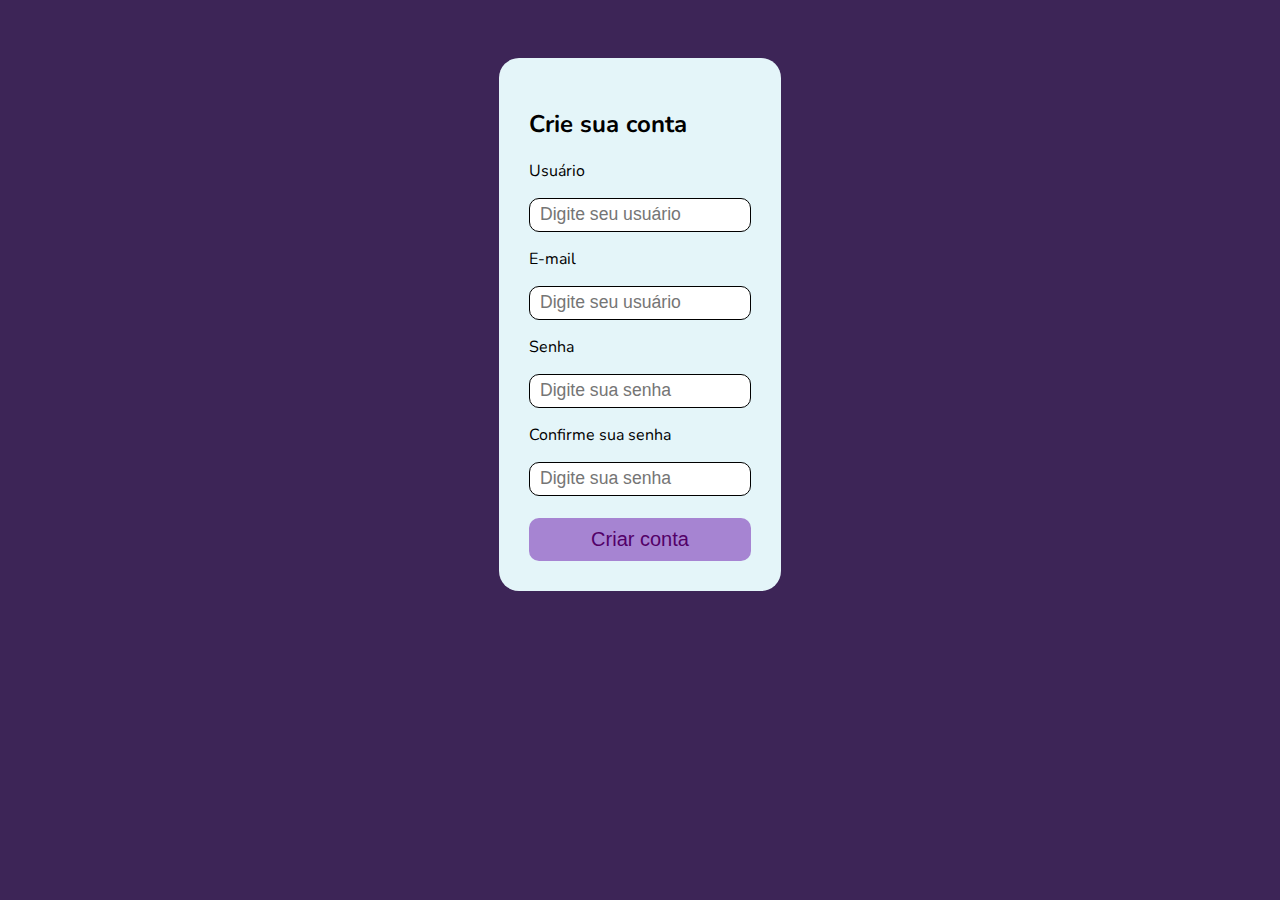
==== templates/cadastro.html @ dde0af56 "Criação do banco de dados" ====
<!DOCTYPE html>
<html lang="en">

<head>
    <meta charset="UTF-8">
    <meta name="viewport" content="width=device-width, initial-scale=1.0">
    <title>Cadastro</title>
    <!-- Criar link HTML e CSS -->
    <link rel="stylesheet" href="/static/estilo.css">
    <!-- Adicionar o ícone (favicon) do site -->
    <link rel="shortcut icon" href="logo.png" type="image/x-icon">
</head>

<body class="cadastro">
    <div class="caixa-de-login">
        <h2>Crie sua conta</h2>
        <!-- ADICIONAR O FORM AO INICIO -->
        <form action="/confirmar-cadastro" method="POST" onsubmit="return verificarSenhas()">
            <p>Usuário</p>
            <input type='text' name='usuario' placeholder="Digite seu usuário">
            <p>E-mail</p>
            <input type='text' name='email' placeholder="Digite seu usuário">
            <p>Senha</p>
            <input type='password' name='senha' placeholder="Digite sua senha">
            <p>Confirme sua senha</p>
            <input type='password' name='confirmar_senha' placeholder="Digite sua senha">
            <br>
            <br>
            <div class="botoes">
                <!-- <a href="">Criar conta</a> -->
                <!-- Mudar o a para um button -->
                <button type="submit">Criar conta</button>
            </div>
            <!-- FECHAR O FORMS AO FIM -->
        </form>

    </div>
    
    <script src="/static/script.js"></script>
</body>

</html>
---- static/estilo.css ----
@import url('https://fonts.googleapis.com/css2?family=Nunito:ital,wght@0,200..1000;1,200..1000&family=Roboto:ital,wght@0,100;0,300;0,400;0,500;0,700;0,900;1,100;1,300;1,400;1,500;1,700;1,900&display=swap');

body{
   background-attachment: fixed;
   background-color: #3d2557;
   display: flex;
   justify-content: center;
   align-items: center;
   font-family: "Nunito", serif;
}

.pag-inicial {
    background-color: #e4f5f9;
    padding: 80px;
    max-height: 80vh;
}

div.pag-inicial {
    border-radius: 50px; /* Arrendondar a borda da caixa */
}

.pag-inicial img {
    width: 250px;
}

img#logo{
    width: 40%;
    padding: 50px;
}

body#index{
    height: 90vh;
    display: flex;
    align-items: center;
    justify-content: center;
}

.botoes a {
    text-decoration: none; /*Remover o sublinhado dos botões*/
    background-color: #f14483; /*alterando a cor do fundo*/
    font-size: 20px; /*Alterando o tamanho da fonte*/
    color: #ffffff; /*mudar a cor do texto*/
    padding: 10px; /*adicionar um espaço em volta texto*/
    border-radius: 10px;
}

a.botao-secundario {
    border-color: #f14483; /*alterando a cor do fundo*/
    border-style: solid;
    background-color: transparent;
    font-size: 18px; /*Alterando o tamanho da fonte*/
    color: #f14483; /*mudar a cor do texto*/
    font-weight: 700;
}

/* novo estilo*/
.botoes button {
    text-decoration: none; /*Remover o sublinhado dos botões*/
    background-color: #a684d2; /*alterando a cor do fundo*/
    font-size: 20px; /*Alterando o tamanho da fonte*/
    color: #530068; /*mudar a cor do texto*/
    padding: 10px; /*adicionar um espaço em volta texto*/
    border-radius: 10px;
    border: none; /* LINHA NOVA*/
}

.botoes {
    display: flex; /*Transforma a exibição em flexível*/
    flex-direction: column; /*Deixa os botões acima um do outro*/
    gap: 20px; /*adiciona espaço entre os botões*/
    text-align: center;
}

.caixa-de-login {
    /*muda o fundo*/
    background-color: #e4f5f9;
    /* Adiciona espaço dentro */
    padding: 30px;
    /* Borda arredondada */
    border-radius: 20px;
}

.cadastro .caixa-de-login {
    margin-top: 50px;
}

body.login {
    display: flex;
    flex-direction: column;
}

/* Estilizando a entrada de texto*/
.caixa-de-login input {
    width: 200px; /*mudei a largura */
    height: 30px; /*mudei a altura*/
    font-size: 1.1rem; /*mudei tamanho da fonte*/ 

    border-radius: 10px; /*arredondei a borda*/
    border: solid; /*adicionei borda solida*/
    border-width: 1px; /*mudei a grossura da borda*/

    padding-left: 10px; /*adicionei espaço antes do texto*/
    padding-right: 10px;
}

/* Página home */
img#logo-home {
    width: 20%;
    padding: 20px;
}

body#home {
    flex-direction: column;
}

/* CARDS */
.cards-container {
    display: flex;
    flex-wrap: wrap;
    justify-content: center;
    gap: 20px;
    margin-top: 10px;
  }
  
  .card {
    width: 200px;
    height: 200px;
    background-color: #ffffff;
    border-radius: 12px;
    box-shadow: 0 4px 8px rgba(0, 0, 0, 0.2);
    overflow: hidden;
    transition: transform 0.3s;
    cursor: pointer;
    display: flex;
    flex-direction: column;
    justify-content: space-between;
  }
  
  .card:hover {
    transform: scale(1.05);
  }
  
  .cover {
    width: 100%;
    height: 60%;
    object-fit: cover;
  }
  
  .card-content {
    padding: 10px;
    text-align: left;
  }
  
  .card-content h3 {
    font-size: 18px;
    color: #0077cc; /* Azul */
    margin-bottom: 5px;
  }
  
  .card-content p {
    font-size: 14px;
    color: #666;
  }
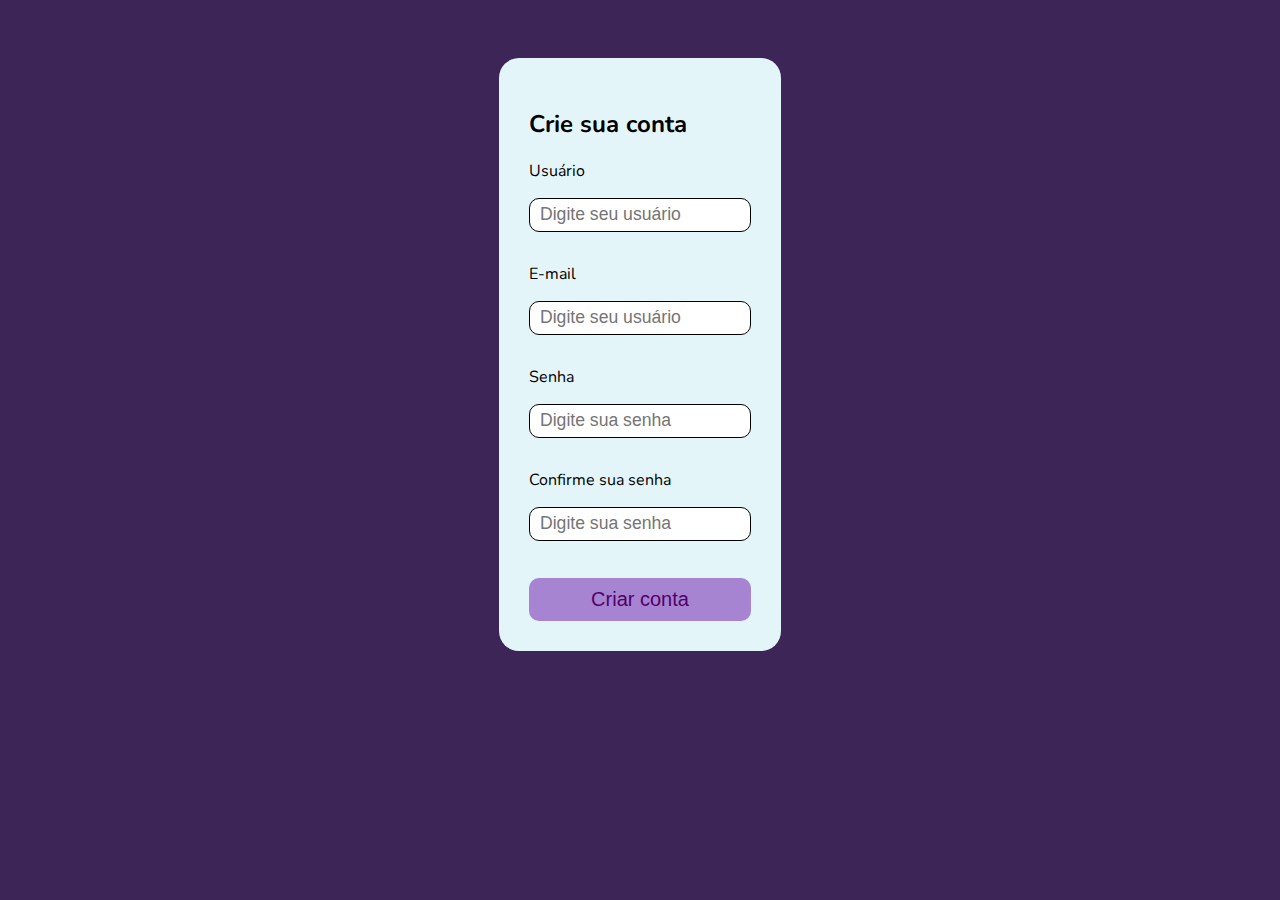
==== commit b5794783: "Add files via upload" ====
--- a/templates/cadastro.html
+++ b/templates/cadastro.html
@@ -1,42 +1,43 @@
-<!DOCTYPE html>
-<html lang="en">
-
-<head>
-    <meta charset="UTF-8">
-    <meta name="viewport" content="width=device-width, initial-scale=1.0">
-    <title>Cadastro</title>
-    <!-- Criar link HTML e CSS -->
-    <link rel="stylesheet" href="/static/estilo.css">
-    <!-- Adicionar o ícone (favicon) do site -->
-    <link rel="shortcut icon" href="logo.png" type="image/x-icon">
-</head>
-
-<body class="cadastro">
-    <div class="caixa-de-login">
-        <h2>Crie sua conta</h2>
-        <!-- ADICIONAR O FORM AO INICIO -->
-        <form action="/confirmar-cadastro" method="POST" onsubmit="return verificarSenhas()">
-            <p>Usuário</p>
-            <input type='text' name='usuario' placeholder="Digite seu usuário">
-            <p>E-mail</p>
-            <input type='text' name='email' placeholder="Digite seu usuário">
-            <p>Senha</p>
-            <input type='password' name='senha' placeholder="Digite sua senha">
-            <p>Confirme sua senha</p>
-            <input type='password' name='confirmar_senha' placeholder="Digite sua senha">
-            <br>
-            <br>
-            <div class="botoes">
-                <!-- <a href="">Criar conta</a> -->
-                <!-- Mudar o a para um button -->
-                <button type="submit">Criar conta</button>
-            </div>
-            <!-- FECHAR O FORMS AO FIM -->
-        </form>
-
-    </div>
-    
-    <script src="/static/script.js"></script>
-</body>
-
+<!DOCTYPE html>
+<html lang="en">
+
+<head>
+    <meta charset="UTF-8">
+    <meta name="viewport" content="width=device-width, initial-scale=1.0">
+    <title>Cadastro</title>
+    <!-- Criar link HTML e CSS -->
+    <link rel="stylesheet" href="/static/estilo.css">
+    <!-- Adicionar o ícone (favicon) do site -->
+    <link rel="shortcut icon" href="logo.png" type="image/x-icon">
+</head>
+
+<body class="cadastro">
+    <div class="caixa-de-login">
+        
+        <h2>Crie sua conta</h2>
+        <!-- ADICIONAR O FORM AO INICIO -->
+        <form action="/cadastro" method="POST" onsubmit="return verificarSenhas()">
+            <p>Usuário</p>
+            <input type='text' name='nome' placeholder="Digite seu usuário"required="nome">
+            <p>E-mail</p>
+            <input type='text' name='email' placeholder="Digite seu usuário " required="email">
+            <p>Senha</p>
+            <input type='password' name='senha' placeholder="Digite sua senha" required="senha">
+            <p>Confirme sua senha</p>
+            <input type='password' name='confirmar_senha' placeholder="Digite sua senha" required="confirmar_senha">
+            <br>
+            <br>
+            <div class="botoes">
+                <!-- <a href="">Criar conta</a> -->
+                <!-- Mudar o a para um button -->
+                <button type="submit">Criar conta</button>
+            </div>
+            <!-- FECHAR O FORMS AO FIM -->
+        </form>
+
+    </div>
+    
+    <script src="/static/script.js"></script>
+</body>
+
 </html>--- a/static/estilo.css
+++ b/static/estilo.css
@@ -1,163 +1,187 @@
-@import url('https://fonts.googleapis.com/css2?family=Nunito:ital,wght@0,200..1000;1,200..1000&family=Roboto:ital,wght@0,100;0,300;0,400;0,500;0,700;0,900;1,100;1,300;1,400;1,500;1,700;1,900&display=swap');
-
-body{
-   background-attachment: fixed;
-   background-color: #3d2557;
-   display: flex;
-   justify-content: center;
-   align-items: center;
-   font-family: "Nunito", serif;
-}
-
-.pag-inicial {
-    background-color: #e4f5f9;
-    padding: 80px;
-    max-height: 80vh;
-}
-
-div.pag-inicial {
-    border-radius: 50px; /* Arrendondar a borda da caixa */
-}
-
-.pag-inicial img {
-    width: 250px;
-}
-
-img#logo{
-    width: 40%;
-    padding: 50px;
-}
-
-body#index{
-    height: 90vh;
-    display: flex;
-    align-items: center;
-    justify-content: center;
-}
-
-.botoes a {
-    text-decoration: none; /*Remover o sublinhado dos botões*/
-    background-color: #f14483; /*alterando a cor do fundo*/
-    font-size: 20px; /*Alterando o tamanho da fonte*/
-    color: #ffffff; /*mudar a cor do texto*/
-    padding: 10px; /*adicionar um espaço em volta texto*/
-    border-radius: 10px;
-}
-
-a.botao-secundario {
-    border-color: #f14483; /*alterando a cor do fundo*/
-    border-style: solid;
-    background-color: transparent;
-    font-size: 18px; /*Alterando o tamanho da fonte*/
-    color: #f14483; /*mudar a cor do texto*/
-    font-weight: 700;
-}
-
-/* novo estilo*/
-.botoes button {
-    text-decoration: none; /*Remover o sublinhado dos botões*/
-    background-color: #a684d2; /*alterando a cor do fundo*/
-    font-size: 20px; /*Alterando o tamanho da fonte*/
-    color: #530068; /*mudar a cor do texto*/
-    padding: 10px; /*adicionar um espaço em volta texto*/
-    border-radius: 10px;
-    border: none; /* LINHA NOVA*/
-}
-
-.botoes {
-    display: flex; /*Transforma a exibição em flexível*/
-    flex-direction: column; /*Deixa os botões acima um do outro*/
-    gap: 20px; /*adiciona espaço entre os botões*/
-    text-align: center;
-}
-
-.caixa-de-login {
-    /*muda o fundo*/
-    background-color: #e4f5f9;
-    /* Adiciona espaço dentro */
-    padding: 30px;
-    /* Borda arredondada */
-    border-radius: 20px;
-}
-
-.cadastro .caixa-de-login {
-    margin-top: 50px;
-}
-
-body.login {
-    display: flex;
-    flex-direction: column;
-}
-
-/* Estilizando a entrada de texto*/
-.caixa-de-login input {
-    width: 200px; /*mudei a largura */
-    height: 30px; /*mudei a altura*/
-    font-size: 1.1rem; /*mudei tamanho da fonte*/ 
-
-    border-radius: 10px; /*arredondei a borda*/
-    border: solid; /*adicionei borda solida*/
-    border-width: 1px; /*mudei a grossura da borda*/
-
-    padding-left: 10px; /*adicionei espaço antes do texto*/
-    padding-right: 10px;
-}
-
-/* Página home */
-img#logo-home {
-    width: 20%;
-    padding: 20px;
-}
-
-body#home {
-    flex-direction: column;
-}
-
-/* CARDS */
-.cards-container {
-    display: flex;
-    flex-wrap: wrap;
-    justify-content: center;
-    gap: 20px;
-    margin-top: 10px;
-  }
-  
-  .card {
-    width: 200px;
-    height: 200px;
-    background-color: #ffffff;
-    border-radius: 12px;
-    box-shadow: 0 4px 8px rgba(0, 0, 0, 0.2);
-    overflow: hidden;
-    transition: transform 0.3s;
-    cursor: pointer;
-    display: flex;
-    flex-direction: column;
-    justify-content: space-between;
-  }
-  
-  .card:hover {
-    transform: scale(1.05);
-  }
-  
-  .cover {
-    width: 100%;
-    height: 60%;
-    object-fit: cover;
-  }
-  
-  .card-content {
-    padding: 10px;
-    text-align: left;
-  }
-  
-  .card-content h3 {
-    font-size: 18px;
-    color: #0077cc; /* Azul */
-    margin-bottom: 5px;
-  }
-  
-  .card-content p {
-    font-size: 14px;
-    color: #666;
-  }+@import url('https://fonts.googleapis.com/css2?family=Nunito:ital,wght@0,200..1000;1,200..1000&family=Roboto:ital,wght@0,100;0,300;0,400;0,500;0,700;0,900;1,100;1,300;1,400;1,500;1,700;1,900&display=swap');
+
+body{
+   background-attachment: fixed;
+   background-color: #3d2557;
+   display: flex;
+   justify-content: center;
+   align-items: center;
+   font-family: "Nunito", serif;
+}
+
+.pag-inicial {
+    background-color: #e4f5f9;
+    padding: 80px;
+    max-height: 80vh;
+}
+
+div.pag-inicial {
+    border-radius: 50px; /* Arrendondar a borda da caixa */
+}
+
+.pag-inicial img {
+    width: 250px;
+}
+
+img#logo{
+    width: 40%;
+    padding: 50px;
+}
+
+body#index{
+    height: 90vh;
+    display: flex;
+    align-items: center;
+    justify-content: center;
+}
+
+.botoes a {
+    text-decoration: none; /*Remover o sublinhado dos botões*/
+    background-color: #f14483; /*alterando a cor do fundo*/
+    font-size: 20px; /*Alterando o tamanho da fonte*/
+    color: #ffffff; /*mudar a cor do texto*/
+    padding: 10px; /*adicionar um espaço em volta texto*/
+    border-radius: 10px;
+}
+
+a.botao-secundario {
+    border-color: #f14483; /*alterando a cor do fundo*/
+    border-style: solid;
+    background-color: transparent;
+    font-size: 18px; /*Alterando o tamanho da fonte*/
+    color: #f14483; /*mudar a cor do texto*/
+    font-weight: 700;
+}
+
+/* novo estilo*/
+.botoes button {
+    text-decoration: none; /*Remover o sublinhado dos botões*/
+    background-color: #a684d2; /*alterando a cor do fundo*/
+    font-size: 20px; /*Alterando o tamanho da fonte*/
+    color: #530068; /*mudar a cor do texto*/
+    padding: 10px; /*adicionar um espaço em volta texto*/
+    border-radius: 10px;
+    border: none; /* LINHA NOVA*/
+}
+
+.botoes {
+    display: flex; /*Transforma a exibição em flexível*/
+    flex-direction: column; /*Deixa os botões acima um do outro*/
+    gap: 20px; /*adiciona espaço entre os botões*/
+    text-align: center;
+}
+
+.caixa-de-login {
+    /*muda o fundo*/
+    background-color: #e4f5f9;
+    /* Adiciona espaço dentro */
+    padding: 30px;
+    /* Borda arredondada */
+    border-radius: 20px;
+}
+
+.cadastro .caixa-de-login {
+    margin-top: 50px;
+}
+
+body.login {
+    display: flex;
+    flex-direction: column;
+}
+
+/* Estilizando a entrada de texto*/
+.caixa-de-login input {
+    width: 200px; /*mudei a largura */
+    height: 30px; /*mudei a altura*/
+    font-size: 1.1rem; /*mudei tamanho da fonte*/ 
+
+    border-radius: 10px; /*arredondei a borda*/
+    border: solid; /*adicionei borda solida*/
+    border-width: 1px; /*mudei a grossura da borda*/
+
+    padding-left: 10px; /*adicionei espaço antes do texto*/
+    padding-right: 10px;
+    margin-bottom: 15px;
+}
+
+/* Página home */
+img#logo-home {
+    width: 20%;
+    padding: 20px;
+}
+
+body#home {
+    flex-direction: column;
+}
+
+/* CARDS */
+.cards-container {
+    display: flex;
+    flex-wrap: wrap;
+    justify-content: center;
+    gap: 20px;
+    margin-top: 10px;
+}
+  
+.card {
+    display: flex;
+    width: 400px;
+    height: 200px;
+    background-color: #ffffff;
+    border-radius: 12px;
+    box-shadow: 0 4px 8px rgba(0, 0, 0, 0.2);
+    overflow: hidden;
+    transition: transform 0.3s, background-color 0.3s;
+    cursor: pointer;
+    position: relative;
+    
+}
+  
+.card:hover {
+    transform: scale(1.05);
+}
+
+.cover {
+    width: 200px; /* quadrado */
+    height: 200px;
+    object-fit: cover;
+    flex-shrink: 0; /* Não deixa a imagem encolher */
+}
+  
+.card-content {
+    padding: 20px;
+    display: flex;
+    flex-direction: column;
+    justify-content: center;
+    align-items: flex-start;
+    text-align: left;
+    flex: 1; /* Ocupa o resto do espaço */
+}
+
+.card-content h3 {
+    font-size: 20px;
+    color: #0077cc;
+    margin-bottom: 8px;
+}
+  
+.card-content p {
+    font-size: 14px;
+    color: #666;
+}
+
+.column {
+    display: flex;
+    flex-direction: column;
+    
+}
+
+a {
+    text-decoration: none;
+}
+
+.excluir-conta{
+    position:fixed;
+    top: 15px;
+    right: 15px;
+
+}